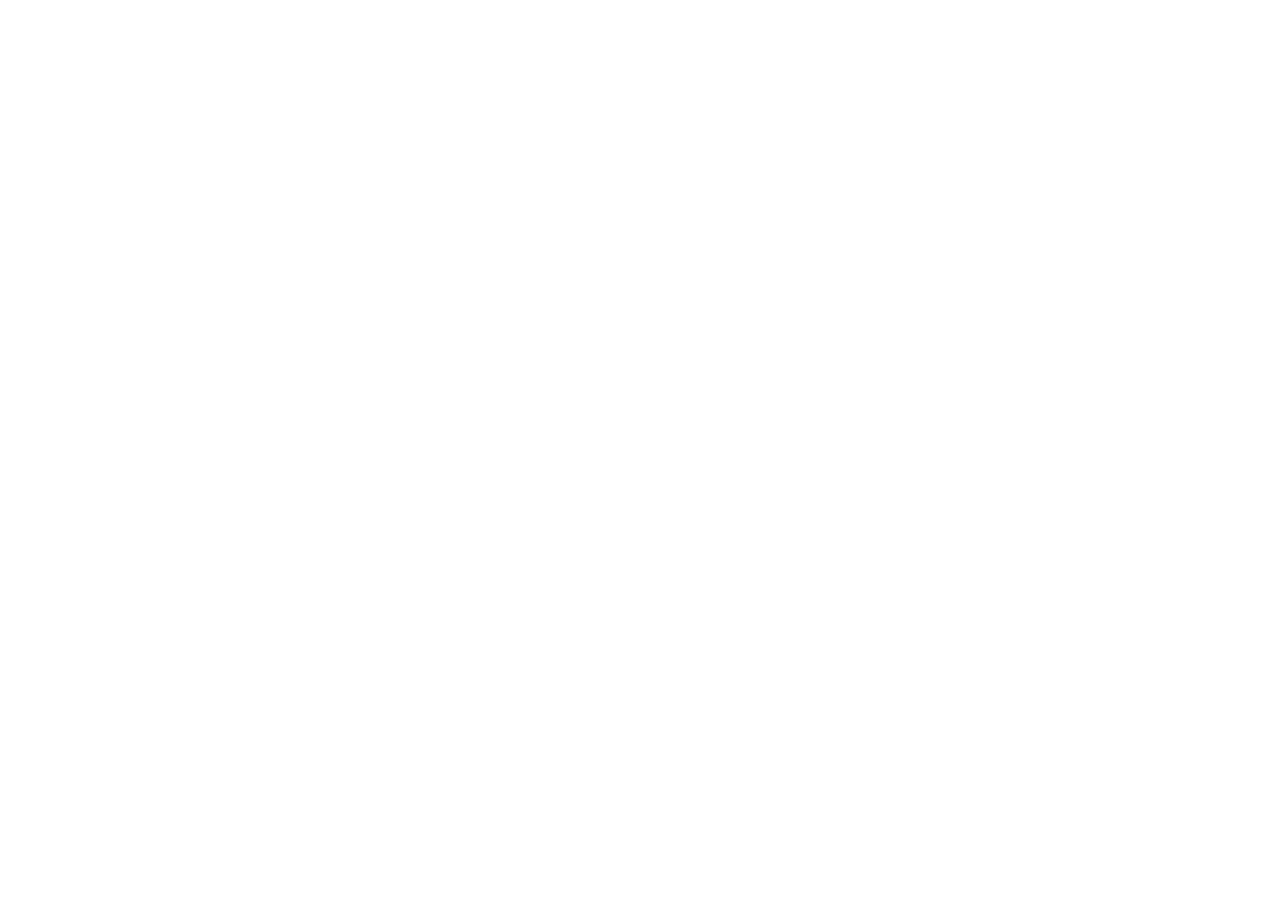
==== index.html @ 2dcd94e0 "Atualização" ====
<!DOCTYPE html>
<html lang="pt-br">
<head>
    <meta charset="UTF-8">
    <meta name="viewport" content="width=device-width, initial-scale=1.0">
    <title>Projeto Redes Sociais</title>
    <link rel="shortcut icon" href="./favicon.ico" type="image/x-icon">
    <link rel="stylesheet" href="./styles/style.css">
</head>
<body>
     
</body>
</html>
---- styles/style.css ----
@charset "UTF-8";

:root{

}

*{
    
}
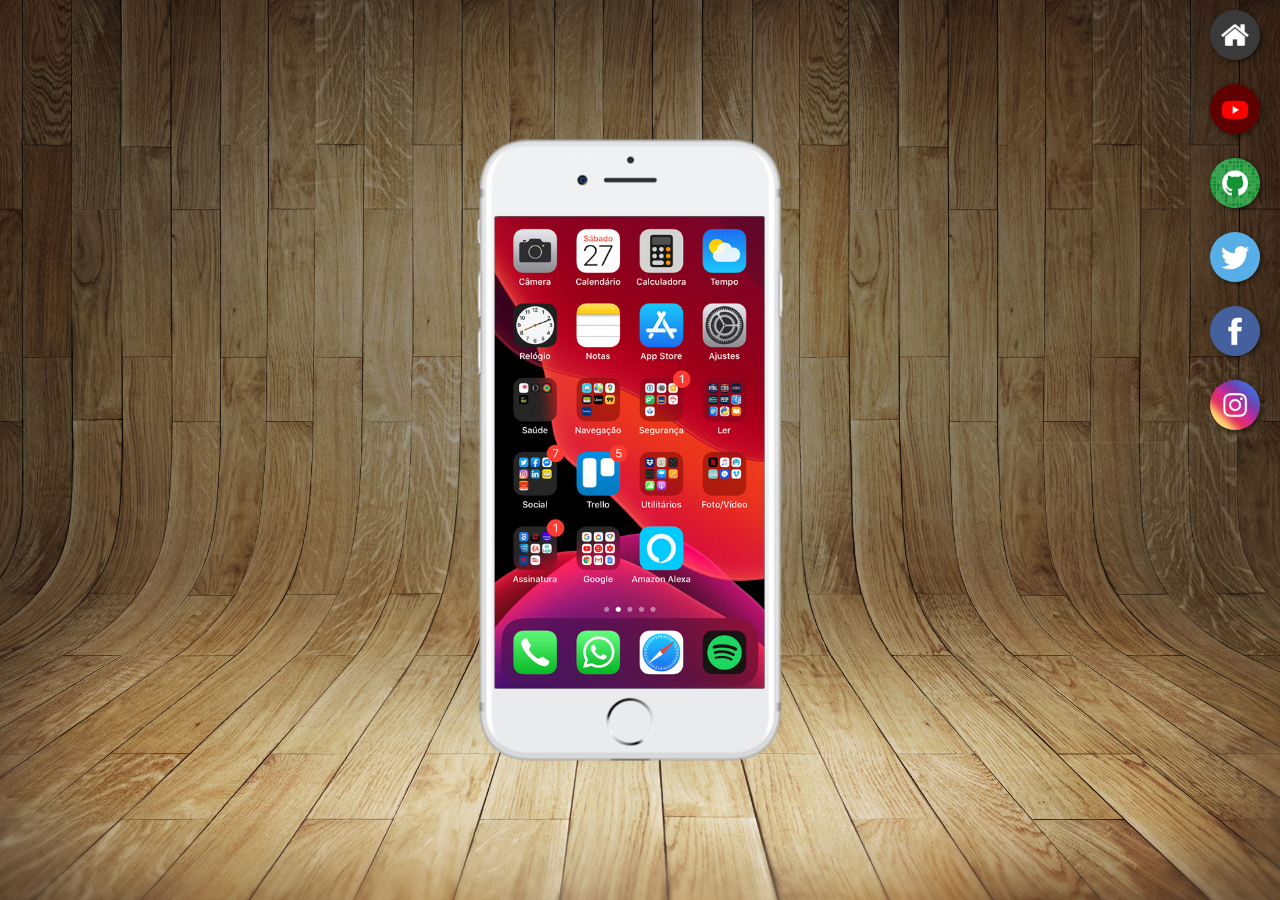
==== commit 08a13e64: "Adição dos Botões  juntamente com a inserção dos links" ====
--- a/index.html
+++ b/index.html
@@ -8,6 +8,27 @@
     <link rel="stylesheet" href="./styles/style.css">
 </head>
 <body>
-     
+     <main>
+
+        <section id="phone">    
+
+            <iframe src="home.html" id="frame" frameborder="0" name="frame">
+                <p>Esse navegador não é compativel com iframe</p>
+            </iframe>
+
+        </section>
+
+        <section id="redes_sociais">
+
+            <a href="" target="frame"><img src="imagens/logo-home.jpg" alt="Home"></a>
+            <a href="" target="frame"><img src="imagens/logo-youtube.jpg" alt="Youtube"></a>
+            <a href="" target="frame"><img src="imagens/logo-github.jpg" alt="Github"></a>
+            <a href="" target="frame"><img src="imagens/logo-twitter.jpg" alt="Twitter"></a>
+            <a href="" target="frame"><img src="imagens/logo-facebook.jpg" alt="Facebook"></a>
+            <a href="" target="frame"><img src="imagens/logo-instagram.jpg" alt="Instagram"></a>
+
+        </section>
+
+     </main>
 </body>
-</html>+</html>
--- a/styles/style.css
+++ b/styles/style.css
@@ -1,9 +1,64 @@
 @charset "UTF-8";
 
-:root{
-
+*{
+    margin: 0;
+    padding: 0;
+    font-family: Arial, Helvetica, sans-serif;
 }
 
-*{
+html{
+    font-size: 16px;
+}
+
+body{
+    background: black url("../imagens/fundo-madeira.jpg") no-repeat center top / cover fixed;
+}
+
+html, body{
+    height: 100vh;
+    width: 100vw;
+}
+
+main{
+    position: relative;
+    height: 100vh;
+    
+}
+
+#phone{
+    position:absolute;
+    width: 331px;
+    height: 627px;
+    inset: 50%;
+    transform: translate(-50%,-50%);
+    background: transparent url("../imagens/frame-iphone.png") no-repeat left top  / contain;
+}
+
+iframe{
+    position: absolute;
+    width:270px;
+    height: 472px;
+    inset: 80px auto auto 20px;
+}
+
+#redes_sociais{
+    width: 50px;
+    margin-left: calc(100vw - 80px);
+}
+
+#redes_sociais a img{
+    width: 50px;
+    aspect-ratio: 1/1;
+    margin: 10px;
+    box-sizing: border-box;
+    border-radius: 50%;
+    box-shadow: 2px 2px 5px rgba(0, 0, 0, 0.5);
+    transition-duration: .25s;
+}
+
+#redes_sociais a img:hover{
+    transform: translate(-5px,-5px) rotate(-15deg) scale(1.1);
+    box-shadow: 7px 7px 10px rgba(0, 0, 0, 0.7);
+    border: 2px ridge white;
     
 }